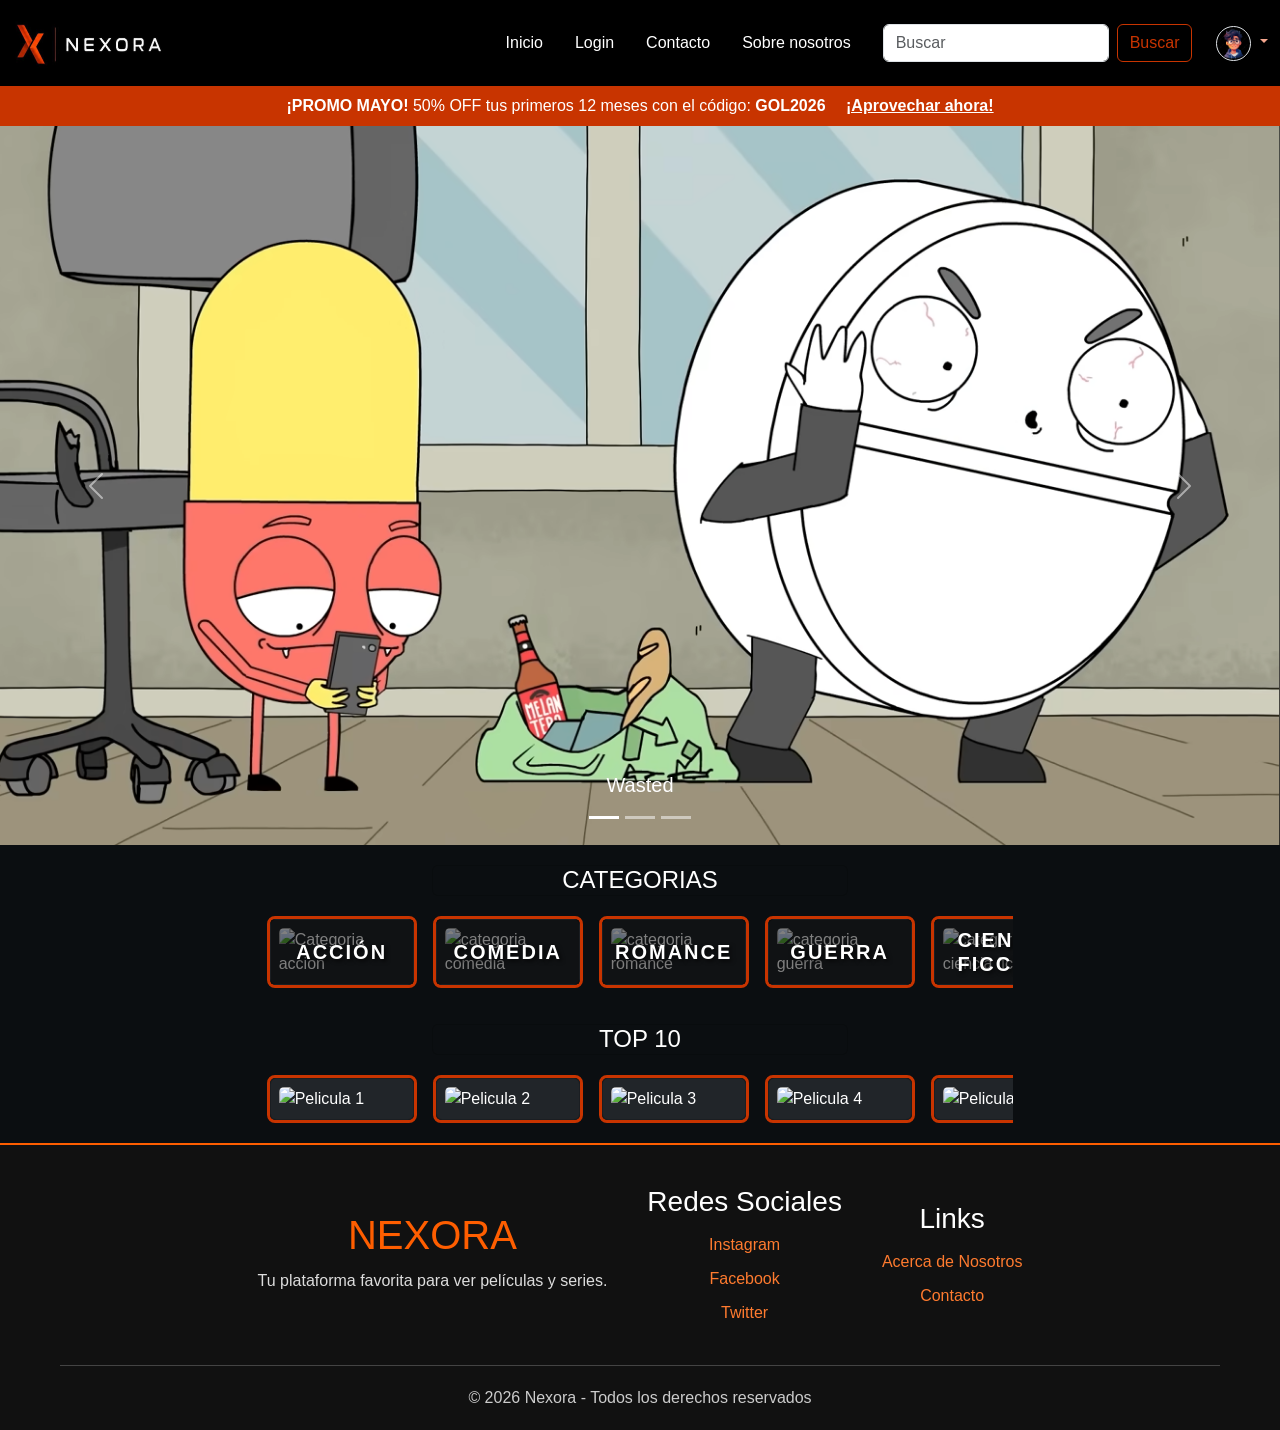
==== index.html @ 19941de8 "modificaciones varias en pages y add de css para categorias" ====
<!doctype html>
<html lang="es">
<head>
    <meta charset="utf-8">
    <meta name="viewport" content="width=device-width, initial-scale=1">
    <!-- Nombre de la pagina -->
    <title>Streaming Web</title>
    <link href="https://cdn.jsdelivr.net/npm/bootstrap@5.3.8/dist/css/bootstrap.min.css" rel="stylesheet">
    <link rel="stylesheet" href="css/global.css">
    <!-- Coloquen debajo links a estilos-->
    <link rel="stylesheet" href="css/PrincipalPageStyles.css">
    <link rel="stylesheet" href="/css/fr-login.css">
    <link rel="stylesheet" href="/css/FooterStyles.css">
    
</head>

<body style="background-color: var(--dark--gray);">

    <!-- HEADER -->
    <header>

        <!-- Navbar -->
        <!-- Agustin -->

        <!-- Aca va:
          -Logo
          -Barra de búsqueda
          -Menú hamburguesa
          -Perfil del usuario
          -Boton login
        -->
          <nav class="navbar navbar-dark navbar-expand-lg mi-nav">
            <div class="container-fluid d-flex justify-content-between align-items-center">

          <button
            class="navbar-toggler order-1"
            type="button"
            data-bs-toggle="collapse"
            data-bs-target="#navbarSupportedContent"
            aria-controls="navbarSupportedContent"
            aria-expanded="false"
            aria-label="Toggle navigation">
            <span class="navbar-toggler-icon"></span>
          </button>

          <a class="navbar-brand order-2 mx-auto" href="#"><img class="logo" src="/assets/logo.png" alt=""></a>

            <div class="nav-item dropdown order-3 ms-lg-4">
              <a class="nav-link dropdown-toggle p-0" href="#" role="button" data-bs-toggle="dropdown">
                <img src="/assets/foto-usuario.png" class="rounded-circle border object-fit-cover" style="width: 35px; height: 35px;" alt="Perfil">
              </a>
              <ul class="dropdown-menu dropdown-menu-end shadow">
                <li><a class="dropdown-item" href="/pages/404.html">Mi Perfil</a></li>
                <li><hr class="dropdown-divider"></li>
                <li><a class="dropdown-item text-danger" href="/pages/404.html">Cerrar Sesión</a></li>
              </ul>
            </div>

          <div class="collapse navbar-collapse order-4 order-lg-2" id="navbarSupportedContent">
            <ul class="navbar-nav ms-auto mb-2 mb-lg-0 align-items-center">
              <li class="nav-item mx-2">
                <a class="nav-link active" aria-current="page" href="#">Inicio</a>
              </li>
              <li class="nav-item mx-2">
                <a class="nav-link active" aria-current="page" href="#" data-bs-toggle="modal" 
                  data-bs-target="#exampleModal">Login</a>
              </li>
              <li class="nav-item mx-2">
                <a class="nav-link active" aria-current="page" href="/pages/contactos.html">Contacto</a>
              </li>
              <li class="nav-item mx-2">
                <a class="nav-link active" aria-current="page" href="/pages/about.html">Sobre nosotros</a>
              </li>
            </ul>
              
            <form class="d-flex ms-lg-3" role="search">
              <input
                class="form-control me-2 input-buscar"
                type="search"
                placeholder="Buscar"
                aria-label="Search"
              />
              <button class="btn btn-buscar" type="submit">
                Buscar
              </button>
            </form>
          </div>
        </div>
      </nav>

    </header>

    <!-- CONTENIDO PRINCIPAL -->
    <main>

        <!--Página principal -->
        <!--Alexis -->

        <!--Aqui va:
            -Stream destacado
            -Reproductor
            -Link al OBS
            -Secciones en vivo
            -Cards de streams
        -->


        <!-- Categorias -->
        <!-- Alexis -->

        <!-- Aqui van:
            -Lista de streamers
            -Categorias
            -Juegos
            -Filtros
        -->
      <!-- BANNER DE PROMO -->
      <div class="alert banner-promo mb-0 rounded-0 border-0 py-2 text-center">
        <div class="container-fluid fs-6">
            <strong>¡PROMO MAYO!</strong> 50% OFF tus primeros 12 meses con el código: <strong>GOL2026</strong>
            <a href="pages/404.html" class="text-white ms-3 fw-bold text-decoration-underline">¡Aprovechar ahora!</a>
        </div>
      </div>
      <!-- CAROUSEL PRINCIPAL -->
      <section id="hero">
          <div id="principal-carousel" class="carousel slide" data-bs-ride="carousel"data-bs-interval="4000">
            <div class="carousel-indicators">
              <button type="button" data-bs-target="#principal-carousel" data-bs-slide-to="0" class="active" aria-current="true" aria-label="Slide 1"></button>
              <button type="button" data-bs-target="#principal-carousel" data-bs-slide-to="1" aria-label="Slide 2"></button>
              <button type="button" data-bs-target="#principal-carousel" data-bs-slide-to="2" aria-label="Slide 3"></button>
            </div>
            <div class="carousel-inner">
              <div class="carousel-item active">
                <a href="pages/detalles.html" class="text-decoration-none">
                  <img src="./assets/WastedInicial.png" class="d-block w-100" alt="Serie Wasted">
                  <div class="carousel-caption fs-6">
                    <h5>Wasted</h5>
                  </div>
                </a>
              </div>
              <div class="carousel-item">
                <a href="pages/detalles.html" class="text-decoration-none">
                  <img src="./assets/AlejoYValentina.png" class="d-block w-100" alt="Serie Alejo y Valentina">
                  <div class="carousel-caption fs-6">
                    <h5>Alejo y Valentina</h5>
                  </div>
                </a>  
              </div>
              <div class="carousel-item">
                <a href="pages/detalles.html" class="text-decoration-none">
                  <img src="./assets/TresAcordes.png" class="d-block w-100" alt="Serie Tres Acordes">
                  <div class="carousel-caption fs-6">
                    <h5>Tres Acordes</h5>
                  </div>
                </a>
              </div>
            </div>
            <button class="carousel-control-prev" type="button" data-bs-target="#principal-carousel" data-bs-slide="prev">
              <span class="carousel-control-prev-icon" aria-hidden="true"></span>
              <span class="visually-hidden">Previous</span>
            </button>
            <button class="carousel-control-next" type="button" data-bs-target="#principal-carousel" data-bs-slide="next">
              <span class="carousel-control-next-icon" aria-hidden="true"></span>
              <span class="visually-hidden">Next</span>
            </button>
          </div>
      </section>
      <!-- SECCION CATEGORIAS -->
      <section id="categorias">
        <div class="row justify-content-center g-3 my-1">
          <div class="col-6 col-md-4">
            <div class="card principal-categorias-card">
              <h6 class="card-title text-center m-0 fs-4">CATEGORIAS</h6>
            </div>
          </div>
        </div>

        <div class="d-flex flex-nowrap overflow-x-auto gap-3 py-3 m-0 col-lg-7 mx-auto" style="scroll-behavior: smooth;">
    
          <div class="flex-shrink-0 principal-top10-card">
            <a href="pages/categorias.html" class="text-decoration-none">
              <div class="card bg-dark text-white p-2">
                <img src="https://media.themoviedb.org/t/p/w220_and_h330_face/8ehYxUh5MWE41AeE9gkHE8DKzvB.jpg" class="card-img-top" alt="Categoria accion">
                  <div class="position-absolute top-0 start-0 w-100 h-100 d-flex justify-content-center align-items-center" 
                      style="background: rgba(0, 0, 0, 0.5);">
                      
                      <h5 class="m-0 text-uppercase fw-bold tracking-wide text-center" 
                          style="letter-spacing: 2px; text-shadow: 2px 2px 4px rgba(0,0,0,0.8);">
                          Acción
                      </h5>
                      
                  </div>
              </div>
            </a>
          </div>

          <div class="flex-shrink-0 principal-top10-card">
            <a href="pages/categorias.html" class="text-decoration-none">
              <div class="card bg-dark text-white p-2">
                <img src="https://media.themoviedb.org/t/p/w130_and_h195_face/jj7AYkz2OLRDL1wfJmjTXyWQ5I4.jpg" class="card-img-top" alt="categoria comedia">
                  <div class="position-absolute top-0 start-0 w-100 h-100 d-flex justify-content-center align-items-center" 
                      style="background: rgba(0, 0, 0, 0.5);">
                      
                      <h5 class="m-0 text-uppercase fw-bold tracking-wide text-center" 
                          style="letter-spacing: 2px; text-shadow: 2px 2px 4px rgba(0,0,0,0.8);">
                          COMEDIA
                      </h5>
                  </div>
              </div>
            </a>
          </div>

          <div class="flex-shrink-0 principal-top10-card">
            <a href="pages/categorias.html" class="text-decoration-none">
            <div class="card bg-dark text-white p-2">
              <img src="https://media.themoviedb.org/t/p/w130_and_h195_face/oscW8xV8EhRYj7iAhyVlBohKqxo.jpg" class="card-img-top" alt="categoria romance">
                <div class="position-absolute top-0 start-0 w-100 h-100 d-flex justify-content-center align-items-center" 
                    style="background: rgba(0, 0, 0, 0.5);">
                    
                    <h5 class="m-0 text-uppercase fw-bold tracking-wide text-center" 
                        style="letter-spacing: 2px; text-shadow: 2px 2px 4px rgba(0,0,0,0.8);">
                        ROMANCE
                    </h5>
                </div>
            </div>
            </a>
          </div>

          <div class="flex-shrink-0 principal-top10-card">
            <a href="pages/categorias.html" class="text-decoration-none">
            <div class="card bg-dark text-white p-2">
              <img src="https://media.themoviedb.org/t/p/w130_and_h195_face/uqx37cS8cpHg8U35f9U5IBlrCV3.jpg" class="card-img-top" alt="categoria guerra">
                <div class="position-absolute top-0 start-0 w-100 h-100 d-flex justify-content-center align-items-center" 
                    style="background: rgba(0, 0, 0, 0.5);">
                    
                    <h5 class="m-0 text-uppercase fw-bold tracking-wide text-center" 
                        style="letter-spacing: 2px; text-shadow: 2px 2px 4px rgba(0,0,0,0.8);">
                        GUERRA
                    </h5>
                </div>
            </div>
            </a>
          </div>

          <div class="flex-shrink-0 principal-top10-card">
            <a href="pages/categorias.html" class="text-decoration-none">
            <div class="card bg-dark text-white p-2">
              <img src="https://media.themoviedb.org/t/p/w130_and_h195_face/ode14q7WtDugFDp78fo9lCsmay9.jpg" class="card-img-top" alt="categoria ciencia ficcion">
                <div class="position-absolute top-0 start-0 w-100 h-100 d-flex justify-content-center align-items-center" 
                    style="background: rgba(0, 0, 0, 0.5);">
                    
                    <h5 class="m-0 text-uppercase fw-bold tracking-wide text-center" 
                        style="letter-spacing: 2px; text-shadow: 2px 2px 4px rgba(0,0,0,0.8);">
                        CIENCIA FICCIÓN
                    </h5>
                </div>
            </div>
            </a>
          </div>

          <div class="flex-shrink-0 principal-top10-card">
            <a href="pages/categorias.html" class="text-decoration-none">
            <div class="card bg-dark text-white p-2">
              <img src="https://media.themoviedb.org/t/p/w130_and_h195_face/vQWk5YBFWF4bZaofAbv0tShwBvQ.jpg" class="card-img-top" alt="categoria crimen">
                <div class="position-absolute top-0 start-0 w-100 h-100 d-flex justify-content-center align-items-center" 
                    style="background: rgba(0, 0, 0, 0.5);">
                    
                    <h5 class="m-0 text-uppercase fw-bold tracking-wide text-center" 
                        style="letter-spacing: 2px; text-shadow: 2px 2px 4px rgba(0,0,0,0.8);">
                        CRIMEN
                    </h5>
                </div>
            </div>
            </a>
          </div>

          <div class="flex-shrink-0 principal-top10-card">
            <a href="pages/categorias.html" class="text-decoration-none">
            <div class="card bg-dark text-white p-2">
              <img src="https://media.themoviedb.org/t/p/w130_and_h195_face/1g0dhYtq4irTY1GPXvft6k4YLjm.jpg" class="card-img-top" alt="categoria aventura">
                <div class="position-absolute top-0 start-0 w-100 h-100 d-flex justify-content-center align-items-center" 
                    style="background: rgba(0, 0, 0, 0.5);">
                    
                    <h5 class="m-0 text-uppercase fw-bold tracking-wide text-center" 
                        style="letter-spacing: 2px; text-shadow: 2px 2px 4px rgba(0,0,0,0.8);">
                        AVENTURA
                    </h5>
                </div>
            </div>
            </a>
          </div>

        </div>
      </section>
      
<!-- PELICULAS TOP 10 en proceso...-->
      <section id="top-peliculas" class="my-1">
        <div class="row justify-content-center g-3 my-1">
          <div class="col-6 col-md-4">
            <div class="card principal-categorias-card">
              <h6 class="card-title text-center m-0 fs-4">TOP 10</h6>
            </div>
          </div>
        </div>

        <div class="d-flex flex-nowrap overflow-x-auto gap-3 py-3 m-0 col-lg-7 mx-auto" style="scroll-behavior: smooth;">
    
          <div class="flex-shrink-0 principal-top10-card">
            <a href="pages/detalles.html" class="text-decoration-none">
              <div class="card bg-dark text-white p-2">
                <img src="https://media.themoviedb.org/t/p/w130_and_h195_face/uqx37cS8cpHg8U35f9U5IBlrCV3.jpg" class="card-img-top" alt="Pelicula 1">
              </div>
            </a>
          </div>

          <div class="flex-shrink-0 principal-top10-card">
            <a href="pages/detalles.html" class="text-decoration-none">
              <div class="card bg-dark text-white p-2">
                <img src="https://media.themoviedb.org/t/p/w130_and_h195_face/jj7AYkz2OLRDL1wfJmjTXyWQ5I4.jpg" class="card-img-top" alt="Pelicula 2">
              </div>
            </a>
          </div>

          <div class="flex-shrink-0 principal-top10-card">
            <a href="pages/detalles.html" class="text-decoration-none">
              <div class="card bg-dark text-white p-2">
                <img src="https://media.themoviedb.org/t/p/w130_and_h195_face/1g0dhYtq4irTY1GPXvft6k4YLjm.jpg" class="card-img-top" alt="Pelicula 3">
              </div>
            </a>
          </div>

          <div class="flex-shrink-0 principal-top10-card">
            <a href="pages/detalles.html" class="text-decoration-none">
            <div class="card bg-dark text-white p-2">
              <img src="https://media.themoviedb.org/t/p/w130_and_h195_face/vQWk5YBFWF4bZaofAbv0tShwBvQ.jpg" class="card-img-top" alt="Pelicula 4">
            </div>
            </a>
          </div>

          <div class="flex-shrink-0 principal-top10-card">
            <a href="pages/detalles.html" class="text-decoration-none">
            <div class="card bg-dark text-white p-2">
              <img src="https://media.themoviedb.org/t/p/w220_and_h330_face/8ehYxUh5MWE41AeE9gkHE8DKzvB.jpg" class="card-img-top" alt="Pelicula 5">
            </div>
            </a>
          </div>

          <div class="flex-shrink-0 principal-top10-card">
            <a href="pages/detalles.html" class="text-decoration-none">
            <div class="card bg-dark text-white p-2">
              <img src="https://media.themoviedb.org/t/p/w130_and_h195_face/ode14q7WtDugFDp78fo9lCsmay9.jpg" class="card-img-top" alt="Pelicula 6">
            </div>
            </a>
          </div>

          <div class="flex-shrink-0 principal-top10-card">
            <a href="pages/detalles.html" class="text-decoration-none">
            <div class="card bg-dark text-white p-2">
              <img src="https://media.themoviedb.org/t/p/w130_and_h195_face/oscW8xV8EhRYj7iAhyVlBohKqxo.jpg" class="card-img-top" alt="Pelicula 7">
            </div>
            </a>
          </div>

        </div>
      </section>


        <!--login -->
        <!--Facu -->

        <!-- Modal login:
            -Email
            -Password
            -Boton entrar
            -Link a registro
        -->

<div class="modal fade" 
  id="exampleModal" 
  tabindex="-1" 
  aria-labelledby="exampleModalLabel" 
  aria-hidden="true">

  <div class="modal-dialog">
    <div class="modal-content fr-modal-contenedor">

      <div class="modal-header fr-modal-encabezado">
        <h1 class="modal-title fs-5 fr-modal-titulo" 
          id="exampleModalLabel">
          Inicio de sesión
        </h1>

        <button type="button" 
          class="btn-close fr-modal-cerrar" 
          data-bs-dismiss="modal" 
          aria-label="Close">
        </button>
      </div>

      <div class="modal-body">
        <form>

          <div class="mb-3">
            <label for="exampleInputEmail1" 
              class="form-label fr-modal-etiqueta">
              Correo electrónico
            </label>

            <input type="email" 
              class="form-control fr-modal-campo" 
              id="exampleInputEmail1"
              required>
          </div>

          <div class="mb-3">
            <label for="exampleInputPassword1" 
              class="form-label fr-modal-etiqueta">
              Contraseña
            </label>

            <input type="password" 
              class="form-control fr-modal-campo" 
              id="exampleInputPassword1"
              required>
          </div>

          <div class="mb-3 form-check">
            <input type="checkbox" 
              class="form-check-input fr-modal-casilla" 
              id="exampleCheck1">

            <label class="form-check-label fr-modal-casilla-texto" 
              for="exampleCheck1">
              Mantener sesión iniciada
            </label>
          </div>

      </div>

      <div class="modal-footer fr-modal-pie">

        <button type="submit" 
          class="btn btn-primary fr-modal-boton-principal">
          Iniciar
        </button>

        <a href="../pages/pageregister.html" 
          class="btn btn-outline-purple fr-modal-boton-registro">
          Registrarse
        </a>

        <button type="button" 
          class="btn btn-secondary fr-modal-boton-secundario" 
          data-bs-dismiss="modal">
          Cancelar
        </button>

        </form>

      </div>
    </div>
  </div>
</div>
        <!--Pagina aparte register:
            -Username
            -Email
            -Contraseña
            -Confirmar contraseña
            -Botón registrarse
        Facu-->

        <!-- Boton sub y donaciones -->
        <!-- Grupo -->

        <!-- Aqui va:
            - Boton suscribirse
            - Boton donar
            - Alertas o modal
        -->


        <!-- Error 404 -->
        <!-- Grupo -->

        <!-- Acá va:
            - Mensaje de error
            - Boton volver al inicio
            - Navbar simple
        -->

    </main>
    



        <!-- Footer -->
        <!-- Guillermo -->
        <!-- Aqui va:
            - Redes
            - Logo
            - CopyR 
            - Contacto
        -->

        <!-- Contacto -->
        <!-- Jose -->

        <!-- Aqui van:
            -Info del grupo
            -Que es la pagina
            -Redes/contacto
        -->


<footer>

        <div class="footer-container">

            <div class="footer-logo">
                <h1>NEXORA</h1>
                <p>Tu plataforma favorita para ver películas y series.</p>
            </div>

            <div class="footer-social">
    <h3>Redes Sociales</h3>

    <a href="pages/404.html">Instagram</a>
    <a href="pages/404.html">Facebook</a>
    <a href="pages/404.html">Twitter</a>
</div>

            <div class="footer-links">
                <h3>Links</h3>

                <a href="/pages/about.html">Acerca de Nosotros</a>
                <a href="/pages/contactos.html">Contacto</a>
            </div>

        </div>

        <div class="footer-copy">
            © 2026 Nexora - Todos los derechos reservados
        </div>

    </footer>
    <!-- Bootstrap js -->
    <script src="https://cdn.jsdelivr.net/npm/bootstrap@5.3.8/dist/js/bootstrap.bundle.min.js"></script>
  </body>
</html>
---- css/global.css ----
:root {
            /* Orange Palette */
            --strong-orange: #c83400;
            --medium-orange: #bc5028;
            --light-orange: #BC3810;
            --white-orange:#F5A68E;
            --strong-black: #000000;
}
.mi-nav{
  background-color: var(--strong-black) !important;
  color: var(--white-orange) !important;
}

.logo{
  height: 60px;
  width: 150px;
}

.btn-buscar{
    color: var(--strong-orange);
  border-color:var(--strong-orange);
  background-color: transparent;
  font-weight: 500;
  transition: all 0.25s ease-in-out;
}

.input-buscar{
    border-color: #dee2e6;
  transition: border-color 0.2s ease-in-out, box-shadow 0.2s ease-in-out;
}
.input-buscar:hover {
  border-color: rgba(200, 52, 0, 0.5);
}
.input-buscar:focus {
  border-color: #c83400 !important;
  box-shadow: 0 0 0 0.25rem rgba(200, 52, 0, 0.25) !important;
  outline: 0;
}
---- css/PrincipalPageStyles.css ----
@import "global.css";

:root{
    --dark--gray: #0b0e11;
}
.banner-promo{
    background-color: var(--strong-orange);
    color: white;
}
.principal-card {
    width: 150px;
    background-color: var(--dark--gray);
    border: 3px solid var(--strong-orange);
    border-radius: 8px;
}

.principal-card:hover {
    transform: translateY(-4px);
}
.principal-categorias-card{
    background-color: var(--dark--gray) ;
    color: white;
}
.principal-top10-card {
    width: 150px;
    background-color: var(--dark--gray);
    border: 3px solid var(--strong-orange);
    border-radius: 8px;
}
---- css/fr-login.css ----
.fr-modal-boton-abrir{
    width: 100%;
    background-color: var(--strong-orange);
    border: none;
    padding: 0.9rem;
    font-size: 1rem;
    font-weight: 600;
    border-radius: 12px;
    box-shadow: 0px 0px 20px rgba(200, 52, 0, 0.4);
    transition: 0.3s;
}
.fr-modal-boton-abrir:hover{
    background-color: var(--medium-orange);

    box-shadow: 0px 0px 25px rgba(245, 166, 142, 0.6);
}
.fr-modal-contenedor{
    background-color: #111111;
    color: white;
    border: 1px solid var(--light-orange);
    border-radius: 18px;
    box-shadow: 0px 0px 30px rgba(188, 80, 40, 0.4);
}
.fr-modal-encabezado,
.fr-modal-pie{
    border-color: rgba(245, 166, 142, 0.2);
}
.fr-modal-titulo{
    color: var(--white-orange);
    font-weight: 700;
}
.fr-modal-etiqueta{
    color: var(--white-orange);
    margin-bottom: 0.5rem;
}
.fr-modal-campo{
    background-color: #1a1a1a;
    border: 1px solid var(--medium-orange);
    color: white;
    padding: 0.8rem;
    border-radius: 10px;
}
.fr-modal-campo:focus{
    background-color: #1a1a1a;
    color: white;
    border-color: var(--white-orange);
    box-shadow: 0px 0px 12px rgba(245, 166, 142, 0.5);
}
.fr-modal-casilla{
    background-color: #1a1a1a;
    border: 1px solid var(--medium-orange);
}
.fr-modal-casilla:checked{
    background-color: var(--strong-orange);
    border-color: var(--strong-orange);
}
.fr-modal-casilla-texto{
    color: var(--white-orange);
}
.fr-modal-cerrar{
    filter: invert(1);
}
.fr-modal-pie{
    display: flex;

    flex-direction: column;

    gap: 0.8rem;
}
.fr-modal-boton-principal{
    width: 100%;
    background-color: var(--strong-orange);
    border: none;
    padding: 0.8rem;
    border-radius: 12px;
    font-weight: 600;
    box-shadow: 0px 0px 15px rgba(200, 52, 0, 0.5);
    transition: 0.3s;
}
.fr-modal-boton-principal:hover{
    background-color: var(--medium-orange);
    box-shadow: 0px 0px 25px rgba(235, 155, 130, 0.7);
}
.fr-modal-boton-principal:active{
    background-color: rgb(219, 134, 37) !important;
    border: none !important;
    box-shadow: 0px 0px 20px rgba(245, 166, 142, 0.8) !important;
}
.fr-modal-boton-principal:focus{
    background-color: var(--strong-orange);
    border: none;
    box-shadow: 0px 0px 20px rgba(233, 159, 137, 0.8);
}
.fr-modal-boton-secundario{
    width: 100%;
    background-color: #1a1a1a;
    border: 1px solid var(--light-orange);
    color: var(--white-orange);
    padding: 0.8rem;
    border-radius: 12px;
    transition: 0.3s;
}

.fr-modal-boton-secundario:hover{
    background-color: var(--light-orange);
    color: white;
}

@media (min-width: 768px){
    .fr-modal-boton-abrir{
        width: auto;
        padding-inline: 2rem;
    }
    .fr-modal-pie{
        flex-direction: row;
        justify-content: end;
    }
    .fr-modal-boton-principal,
    .fr-modal-boton-secundario{
        width: auto;
        min-width: 140px;
    }
}
.fr-modal-boton-registro {
    display: inline-flex;
    align-items: center;
    justify-content: center;
    text-decoration: none;
    width: 100%;
    border: 1px solid rgba(245, 166, 142, 0.4);
    color: var(--white-orange);
    padding: 0.8rem;
    border-radius: 12px;
    font-weight: 600;
    transition: 0.3s;
}

.fr-modal-boton-registro:hover {
    background-color: rgba(245, 166, 142, 0.08);
    color: white;
    border-color: var(--light-orange);
}

.fr-modal-boton-registro:active {
    background-color: rgba(245, 166, 142, 0.15);
}

@media (min-width: 992px){
    .fr-modal-contenedor{
        padding: 0.5rem;
    }
    .fr-modal-titulo{
        font-size: 1.4rem;
    }
}
---- css/FooterStyles.css ----
/* RESET */
:root {
    --strong-orange: #c83400;
    --medium-orange: #bc5028;
    --light-orange: #BC3810;
    --strong-white:#F5A68E;
    --strong-black: #000000;
}
*{
    margin: 0;
    padding: 0;
    box-sizing: border-box;
}

/* BODY */

body{
    font-family: Arial, Helvetica, sans-serif;
    background-color: #111;
    min-height: 100vh;
    display: flex;
    flex-direction: column;
}







 footer{
            border-top: 2px solid #ff5e00;
            background: #111;
            padding: 40px 60px 20px;
        }

        .footer-container{
            display: flex;
            justify-content: center;
            align-items: center;
            flex-wrap: wrap;
             gap: 40px;
             text-align: center;
}

        .footer-logo h1{
            color: #ff5e00;
            font-size: 40px;
            margin-bottom: 10px;
        }

        .footer-logo p{
            color: #ddd;
        }

        .footer-social h3,
        .footer-links h3{
            margin-bottom: 15px;
            color: white;
        }

        .footer-social a,
        .footer-links a{
            display: block;
            color: #ff7b2f;
            text-decoration: none;
            margin-bottom: 10px;
            transition: 0.3s;
        }

        .footer-social a:hover,
        .footer-links a:hover{
            color: white;
        }

        .footer-copy{
            border-top: 1px solid #444;
            margin-top: 30px;
            padding-top: 20px;
            text-align: center;
            color: #ccc;
        }
/* FOOTER */



/* CONTENEDOR */



/* COLUMNAS */

.footer-column{
    flex: 1;
    min-width: 250px;
}

/* LOGO */

.logo-footer h2{
    color: var(--strong-orange);
    font-size: 2rem;
    letter-spacing: 2px;
    text-shadow: 0 0 12px rgba(200,52,0,.4);
}

/* TEXTO */

.footer-text{
   color: #cfcfcf;
    line-height: 1.6;
}

/* TITULOS */

.footer-column h3{
    margin-bottom: 15px;
}

/* LINKS */

.footer-column a{
    display: block;
    color: var(--light-orange);
    text-decoration: none;
    margin-bottom: 14px;
    transition: all 0.3s ease;
    font-size: 15px;
}

/* EFECTO */

.footer-column a:hover{
    color: var(--light-orange);
    transform: translateX(8px) scale(1.05);
}


/* REDES */

.social-icons{
    display: flex;
    flex-direction: column;
}

/* FOOTER FINAL */

.footer-bottom{
    text-align: center;
    border-top: 1px solid rgba(200, 52, 0, 0.4);
    margin-top: 30px;
    padding-top: 20px;
    color: #777;
}

/* RESPONSIVE */

@media(max-width:768px){

    .footer-container{
        flex-direction: column;
        text-align: center;
    }

    .social-icons{
        align-items: center;
    }

}
/* ICONOS REDES */

.social-icons a i{
    margin-right: 10px;
    font-size: 18px;
}

/* HOVER REDES */
 
.social-icons a:hover{
    color: var(--light-orange);
}
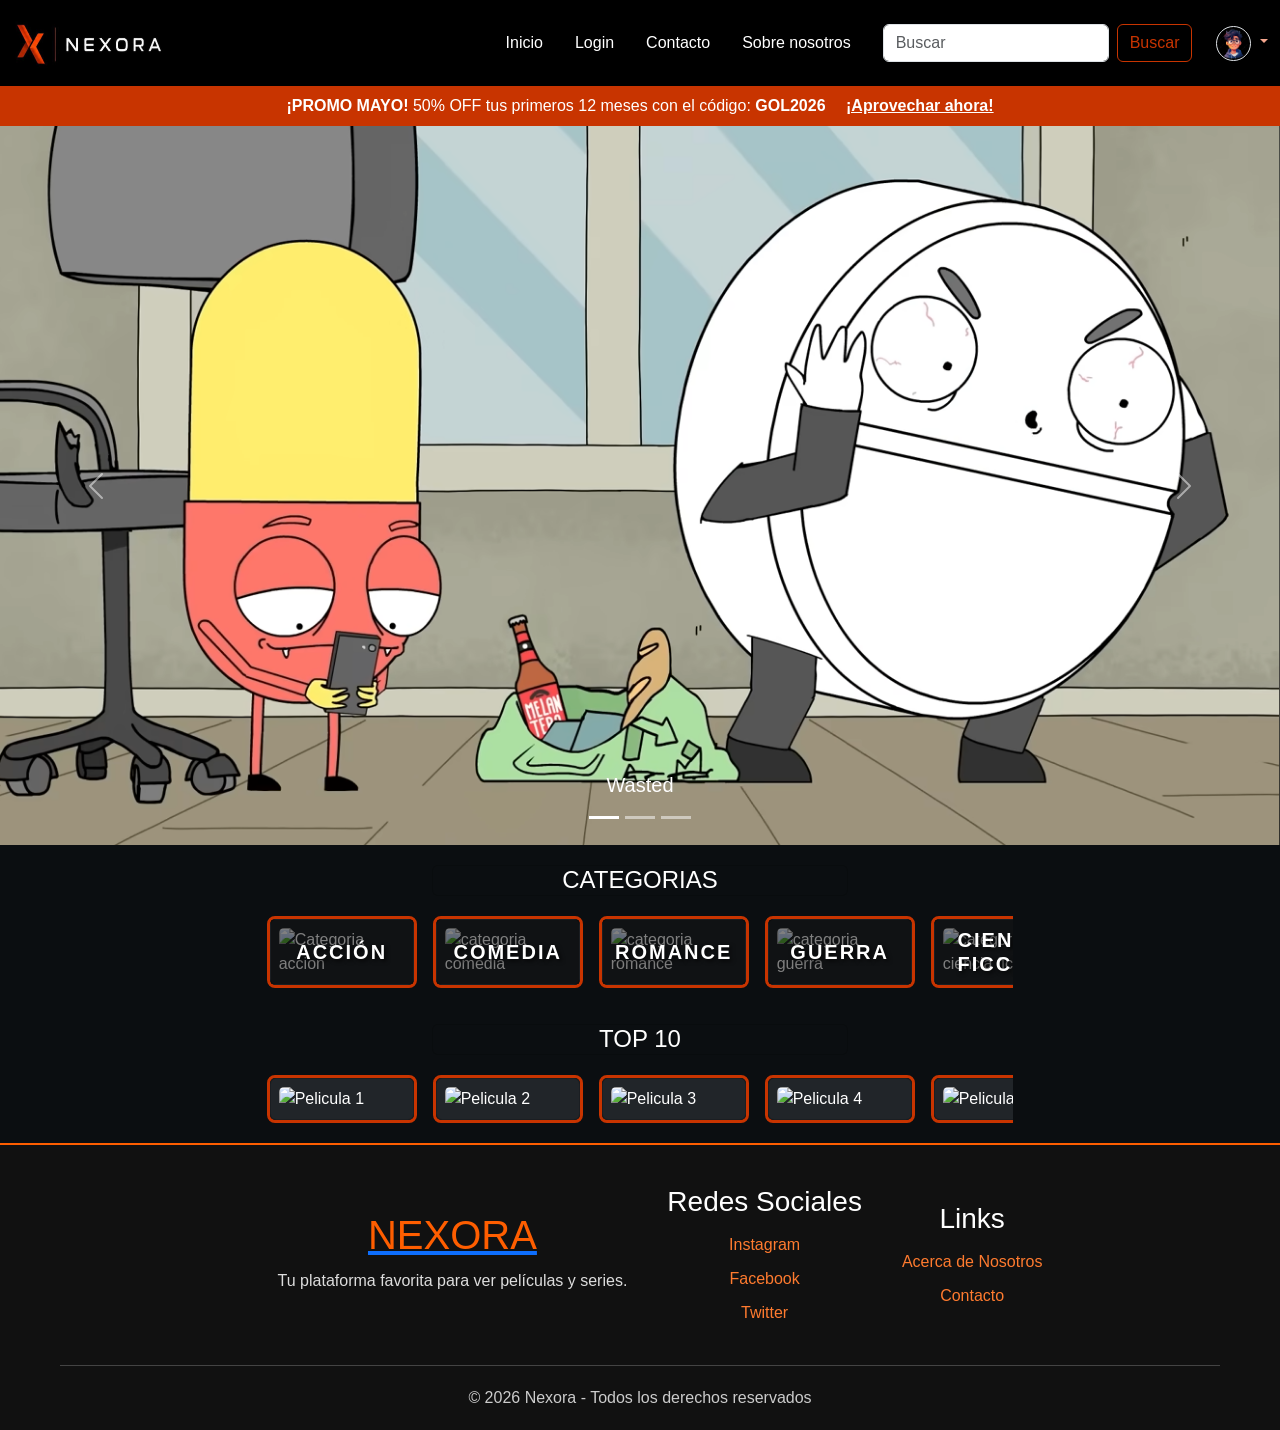
==== commit aa17cd0c: "Merge branch 'develop' into modificaciones" ====
--- a/index.html
+++ b/index.html
@@ -515,9 +515,9 @@
 <footer>
 
         <div class="footer-container">
-
+          <a href="">
             <div class="footer-logo">
-                <h1>NEXORA</h1>
+                <h1>NEXORA</h1> </a>
                 <p>Tu plataforma favorita para ver películas y series.</p>
             </div>
 
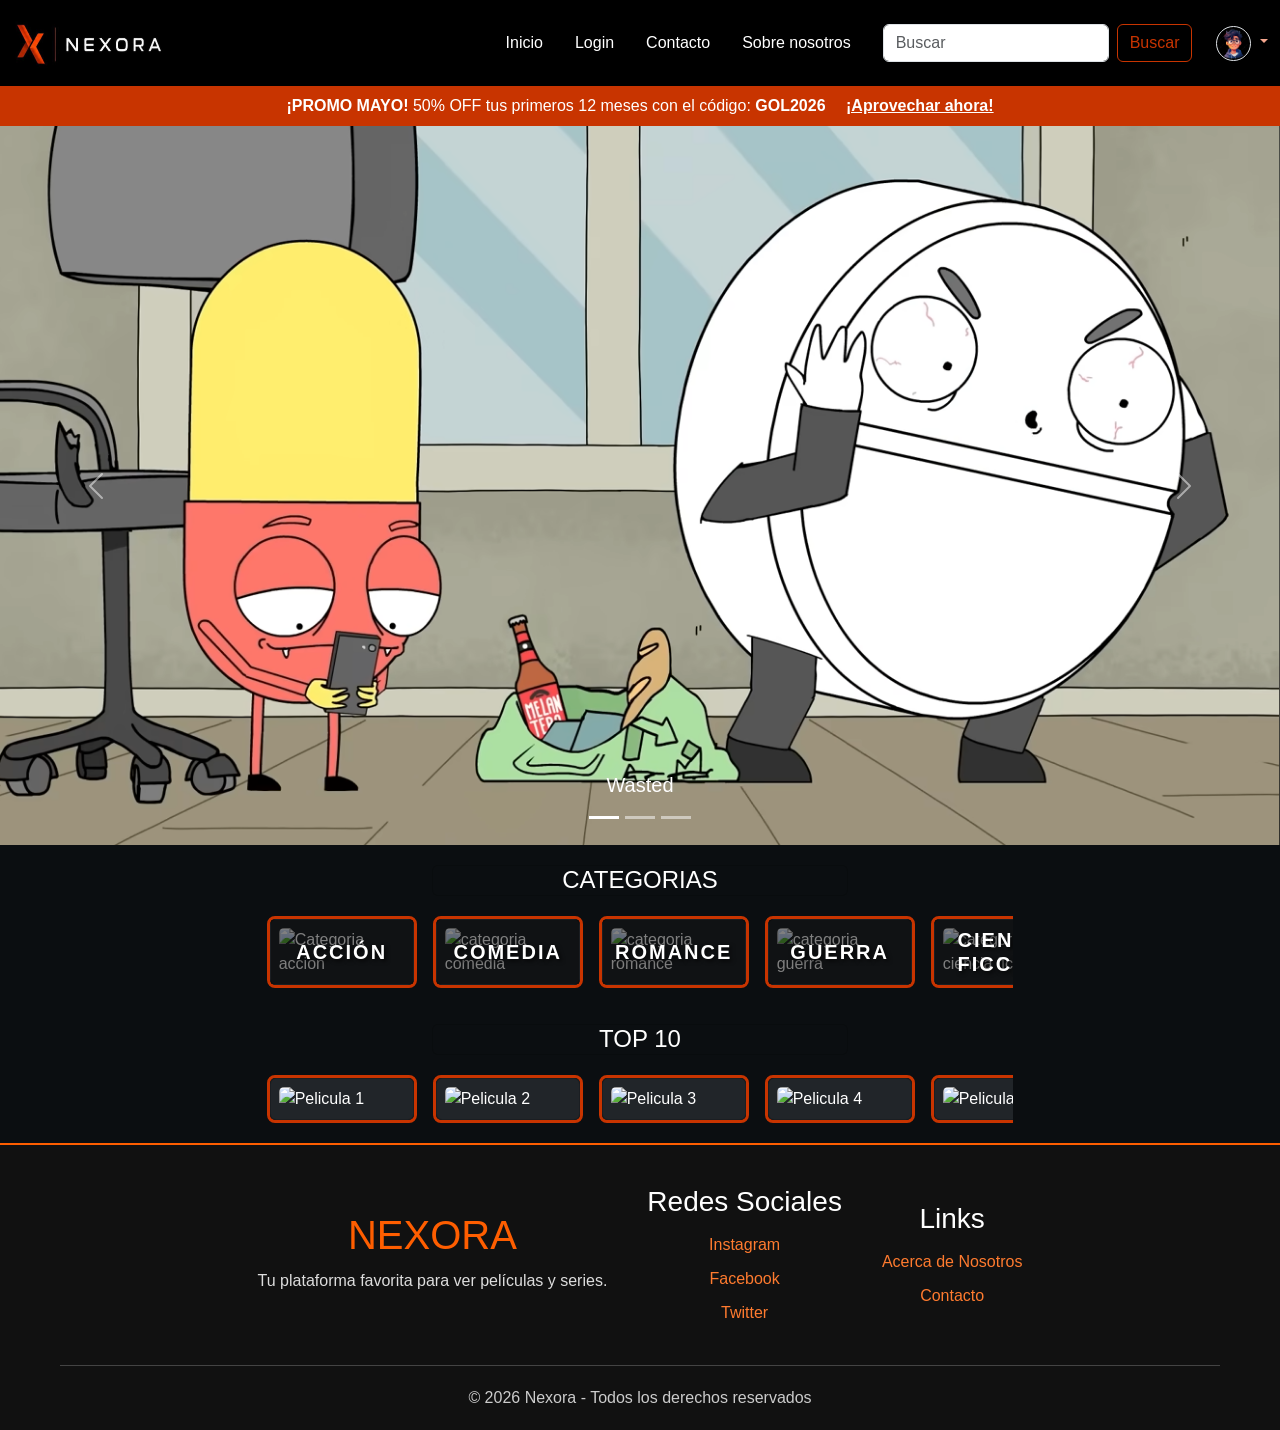
==== commit 3633e32a: "favicon en pages" ====
--- a/index.html
+++ b/index.html
@@ -11,7 +11,7 @@
     <link rel="stylesheet" href="css/PrincipalPageStyles.css">
     <link rel="stylesheet" href="/css/fr-login.css">
     <link rel="stylesheet" href="/css/FooterStyles.css">
-    
+    <link rel="shortcut icon" href="/assets/favicon-32x32.png" type="image/png">
 </head>
 
 <body style="background-color: var(--dark--gray);">
@@ -515,9 +515,9 @@
 <footer>
 
         <div class="footer-container">
-          <a href="">
+
             <div class="footer-logo">
-                <h1>NEXORA</h1> </a>
+                <h1>NEXORA</h1>
                 <p>Tu plataforma favorita para ver películas y series.</p>
             </div>
 
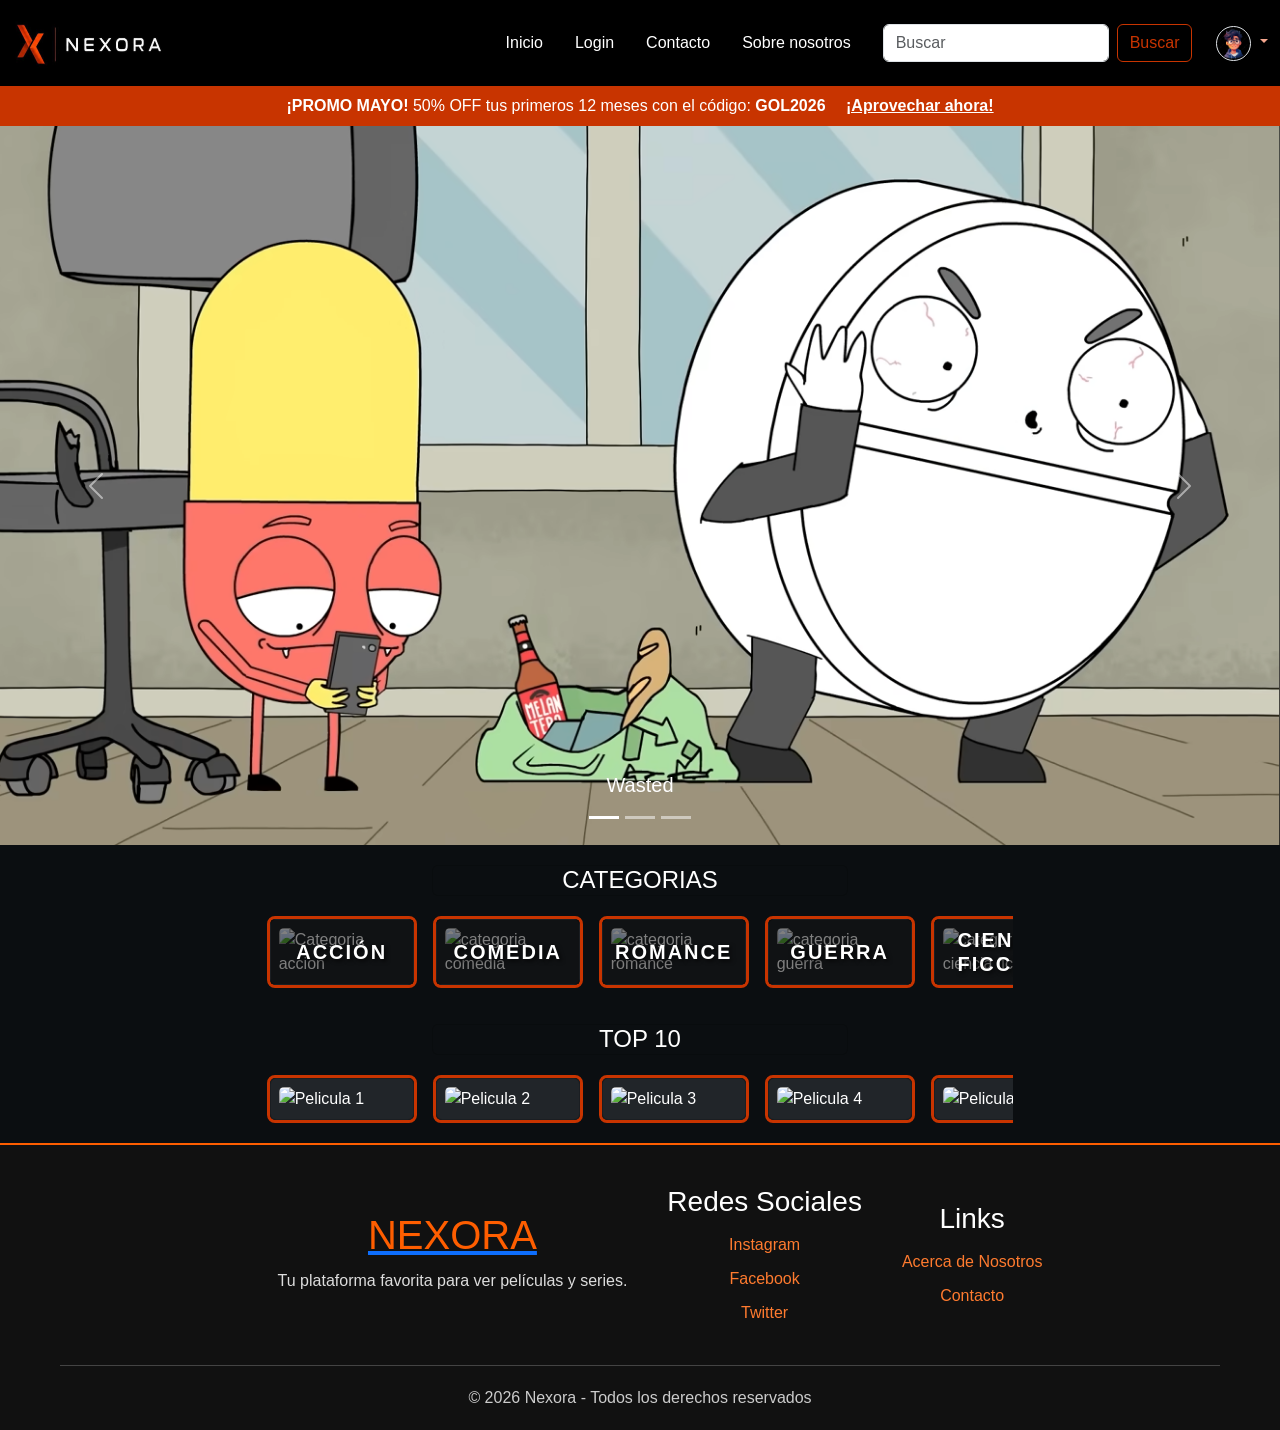
==== commit 5422f2a5: "Merge branch 'develop' of https://github.com/fernandezale/streaming-web-Rolling-Code into modificaci" ====
--- a/index.html
+++ b/index.html
@@ -515,9 +515,9 @@
 <footer>
 
         <div class="footer-container">
-
+          <a href="">
             <div class="footer-logo">
-                <h1>NEXORA</h1>
+                <h1>NEXORA</h1> </a>
                 <p>Tu plataforma favorita para ver películas y series.</p>
             </div>
 
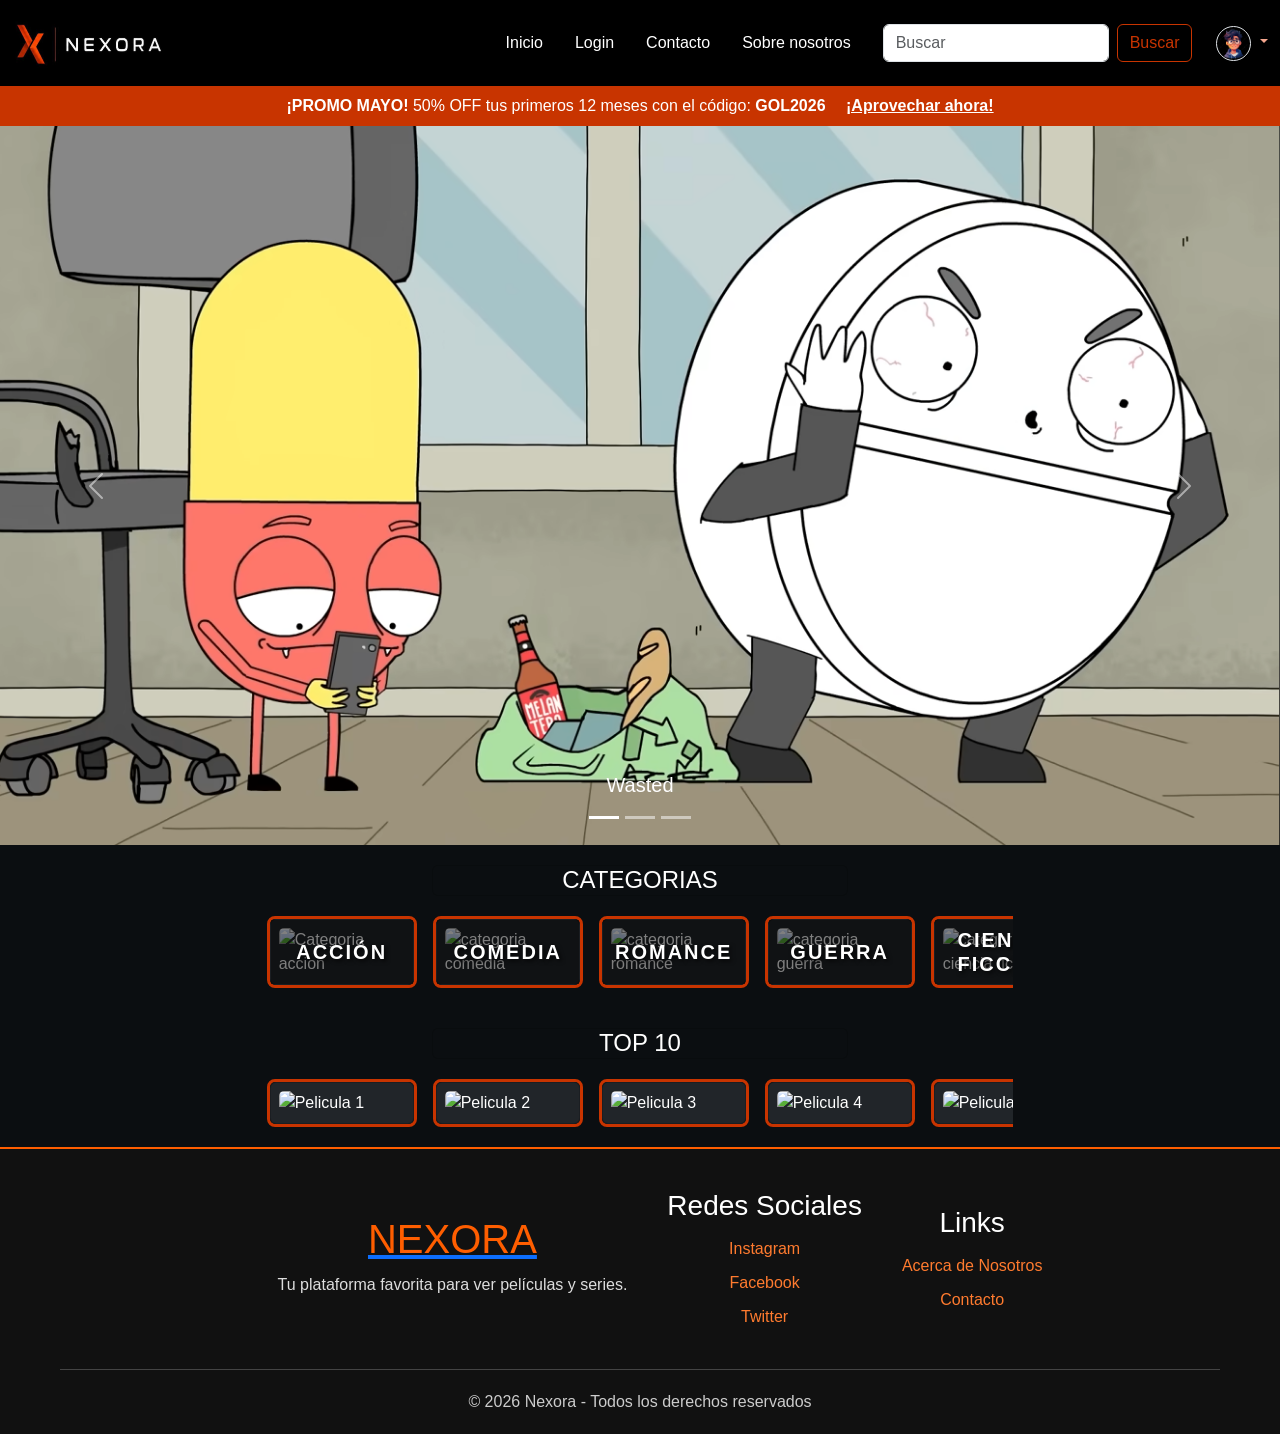
==== commit f9123655: "fix espacio horizontal" ====
--- a/index.html
+++ b/index.html
@@ -11,7 +11,7 @@
     <link rel="stylesheet" href="css/PrincipalPageStyles.css">
     <link rel="stylesheet" href="/css/fr-login.css">
     <link rel="stylesheet" href="/css/FooterStyles.css">
-    <link rel="shortcut icon" href="/assets/favicon-32x32.png" type="image/png">
+    
 </head>
 
 <body style="background-color: var(--dark--gray);">
@@ -166,7 +166,7 @@
           </div>
       </section>
       <!-- SECCION CATEGORIAS -->
-      <section id="categorias">
+      <section id="categorias" class="overflow-hidden">
         <div class="row justify-content-center g-3 my-1">
           <div class="col-6 col-md-4">
             <div class="card principal-categorias-card">
@@ -294,7 +294,7 @@
       </section>
       
 <!-- PELICULAS TOP 10 en proceso...-->
-      <section id="top-peliculas" class="my-1">
+      <section id="top-peliculas" class="overflow-hidden my-1">
         <div class="row justify-content-center g-3 my-1">
           <div class="col-6 col-md-4">
             <div class="card principal-categorias-card">
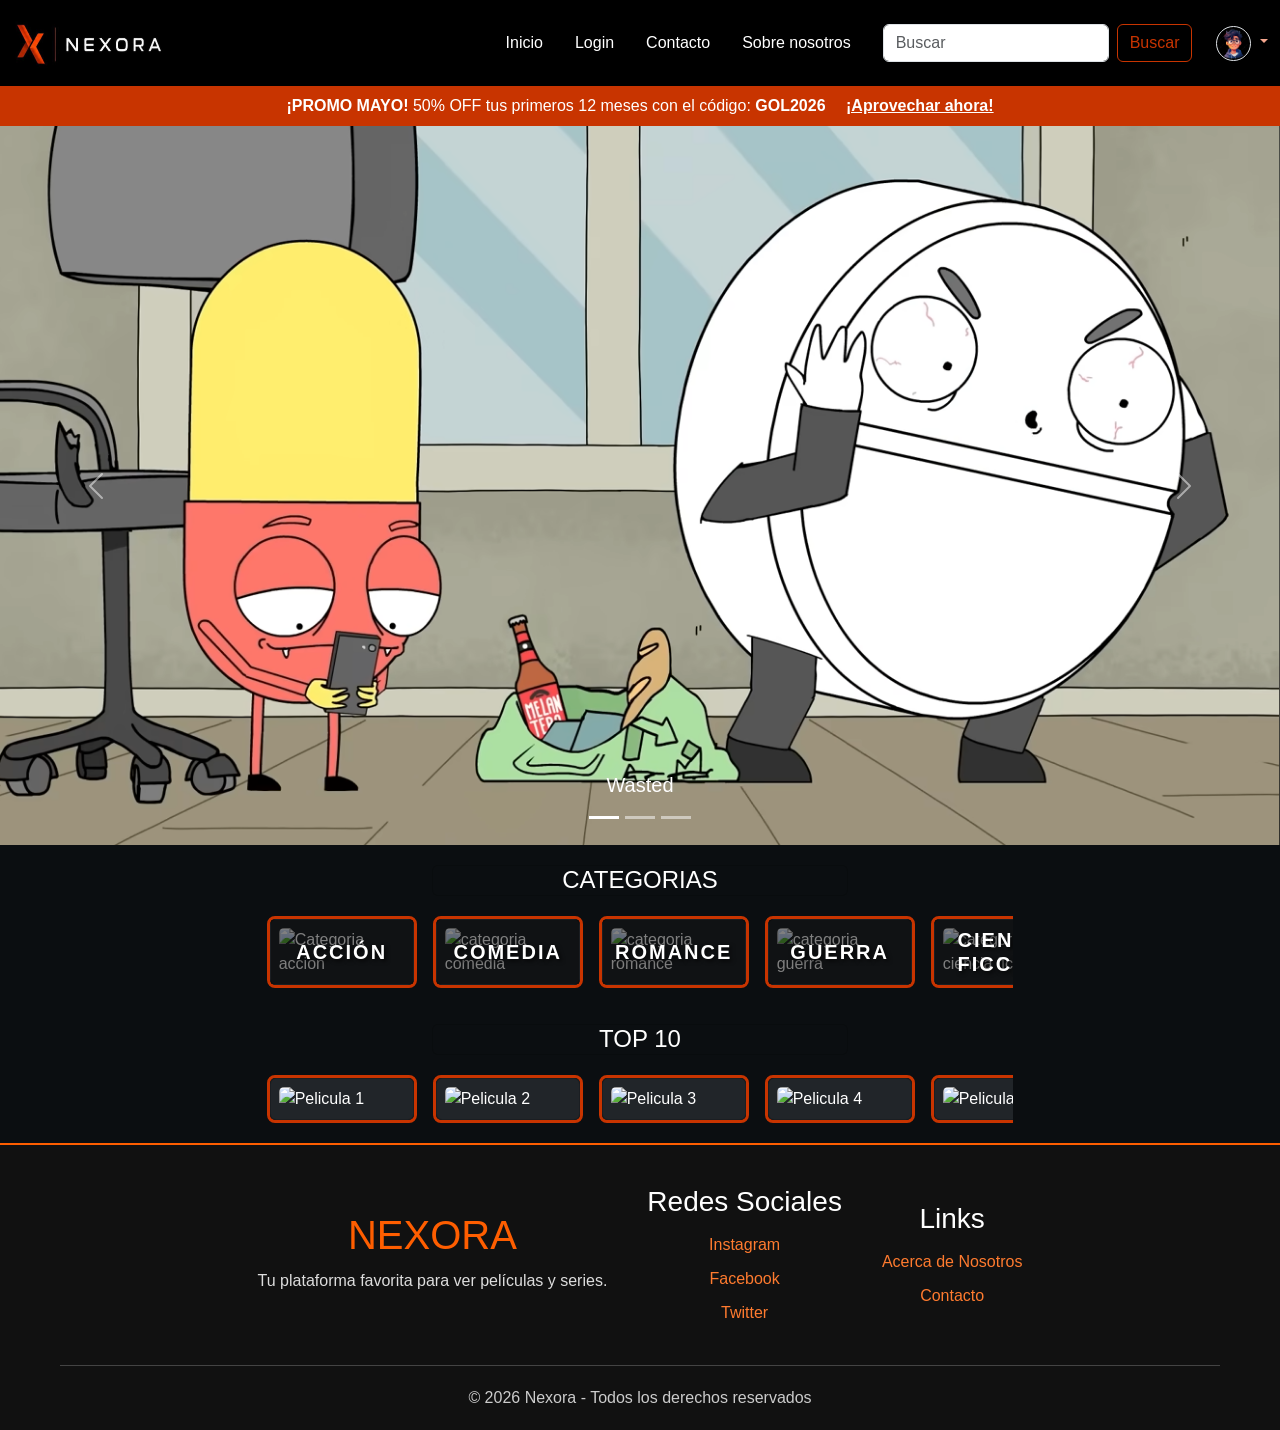
==== commit 9c71adc5: "fix-about" ====
--- a/index.html
+++ b/index.html
@@ -11,7 +11,6 @@
     <link rel="stylesheet" href="css/PrincipalPageStyles.css">
     <link rel="stylesheet" href="/css/fr-login.css">
     <link rel="stylesheet" href="/css/FooterStyles.css">
-    
 </head>
 
 <body style="background-color: var(--dark--gray);">
@@ -166,7 +165,7 @@
           </div>
       </section>
       <!-- SECCION CATEGORIAS -->
-      <section id="categorias" class="overflow-hidden">
+      <section id="categorias">
         <div class="row justify-content-center g-3 my-1">
           <div class="col-6 col-md-4">
             <div class="card principal-categorias-card">
@@ -294,7 +293,7 @@
       </section>
       
 <!-- PELICULAS TOP 10 en proceso...-->
-      <section id="top-peliculas" class="overflow-hidden my-1">
+      <section id="top-peliculas" class="my-1">
         <div class="row justify-content-center g-3 my-1">
           <div class="col-6 col-md-4">
             <div class="card principal-categorias-card">
@@ -375,91 +374,79 @@
             -Link a registro
         -->
 
-<div class="modal fade" 
-  id="exampleModal" 
-  tabindex="-1" 
-  aria-labelledby="exampleModalLabel" 
-  aria-hidden="true">
-
-  <div class="modal-dialog">
-    <div class="modal-content fr-modal-contenedor">
-
-      <div class="modal-header fr-modal-encabezado">
-        <h1 class="modal-title fs-5 fr-modal-titulo" 
-          id="exampleModalLabel">
-          Inicio de sesión
-        </h1>
-
-        <button type="button" 
-          class="btn-close fr-modal-cerrar" 
-          data-bs-dismiss="modal" 
-          aria-label="Close">
-        </button>
-      </div>
-
-      <div class="modal-body">
-        <form>
-
-          <div class="mb-3">
-            <label for="exampleInputEmail1" 
-              class="form-label fr-modal-etiqueta">
-              Correo electrónico
-            </label>
-
-            <input type="email" 
-              class="form-control fr-modal-campo" 
-              id="exampleInputEmail1"
-              required>
-          </div>
-
-          <div class="mb-3">
-            <label for="exampleInputPassword1" 
-              class="form-label fr-modal-etiqueta">
-              Contraseña
-            </label>
-
-            <input type="password" 
-              class="form-control fr-modal-campo" 
-              id="exampleInputPassword1"
-              required>
-          </div>
-
-          <div class="mb-3 form-check">
-            <input type="checkbox" 
-              class="form-check-input fr-modal-casilla" 
-              id="exampleCheck1">
-
-            <label class="form-check-label fr-modal-casilla-texto" 
-              for="exampleCheck1">
-              Mantener sesión iniciada
-            </label>
-          </div>
-
-      </div>
-
-      <div class="modal-footer fr-modal-pie">
-
-        <button type="submit" 
-          class="btn btn-primary fr-modal-boton-principal">
-          Iniciar
-        </button>
-
-        <a href="../pages/pageregister.html" 
-          class="btn btn-outline-purple fr-modal-boton-registro">
-          Registrarse
-        </a>
-
-        <button type="button" 
-          class="btn btn-secondary fr-modal-boton-secundario" 
-          data-bs-dismiss="modal">
-          Cancelar
-        </button>
-
-        </form>
-
-      </div>
-    </div>
-  </div>
+        <!-- Facu -->
+        <!-- Login modal-->
+
+<div 
+class="modal fade" 
+id="exampleModal" 
+tabindex="-1" 
+aria-labelledby="exampleModalLabel" 
+aria-hidden="true">
+<div class="modal-dialog">
+<div class="modal-content fr-modal-contenedor">
+<div class="modal-header fr-modal-encabezado">
+<h1 
+class="modal-title fs-5 fr-modal-titulo" 
+id="exampleModalLabel">Inicio de sesión
+</h1>
+<button 
+type="button" 
+class="btn-close fr-modal-cerrar" 
+data-bs-dismiss="modal" 
+aria-label="Close">
+</button>
+</div>
+<div class="modal-body">
+<form>
+<div class="mb-3">
+<label 
+for="exampleInputEmail1" 
+class="form-label fr-modal-etiqueta">Correo electrónico
+</label>
+<input 
+type="email" 
+class="form-control fr-modal-campo" 
+id="exampleInputEmail1"
+required>
+</div>
+<div class="mb-3">
+<label 
+for="exampleInputPassword1" 
+class="form-label fr-modal-etiqueta">Contraseña
+</label>
+<input 
+type="password" 
+class="form-control fr-modal-campo" 
+id="exampleInputPassword1"
+required>
+</div>
+<div class="mb-3 form-check">
+<input 
+type="checkbox" 
+class="form-check-input fr-modal-casilla" 
+id="exampleCheck1">
+<label 
+class="form-check-label fr-modal-casilla-texto" 
+for="exampleCheck1">Mantener sesión iniciada
+</label>
+</div>
+</div>
+<div class="modal-footer fr-modal-pie">
+<button 
+type="submit" 
+class="btn btn-primary fr-modal-boton-principal">Iniciar
+</button>
+<a href="../pages/pageregister.html" class="btn btn-outline-purple fr-modal-boton-registro">Registrarse</a>
+<button 
+type="button" 
+class="btn btn-secondary fr-modal-boton-secundario" 
+data-bs-dismiss="modal">Cancelar
+</button>
+</form>
+</div>
+</div>
+</div>
 </div>
         <!--Pagina aparte register:
             -Username
@@ -515,9 +502,9 @@
 <footer>
 
         <div class="footer-container">
-          <a href="">
+
             <div class="footer-logo">
-                <h1>NEXORA</h1> </a>
+                <h1>NEXORA</h1>
                 <p>Tu plataforma favorita para ver películas y series.</p>
             </div>
 
--- a/css/PrincipalPageStyles.css
+++ b/css/PrincipalPageStyles.css
@@ -12,6 +12,9 @@
     background-color: var(--dark--gray);
     border: 3px solid var(--strong-orange);
     border-radius: 8px;
+}
+.carousel-caption-principal{
+    background: rgba(0, 0, 0, 0.5);
 }
 
 .principal-card:hover {
--- a/css/FooterStyles.css
+++ b/css/FooterStyles.css
@@ -21,11 +21,6 @@
     display: flex;
     flex-direction: column;
 }
-
-
-
-
-
 
 
  footer{
